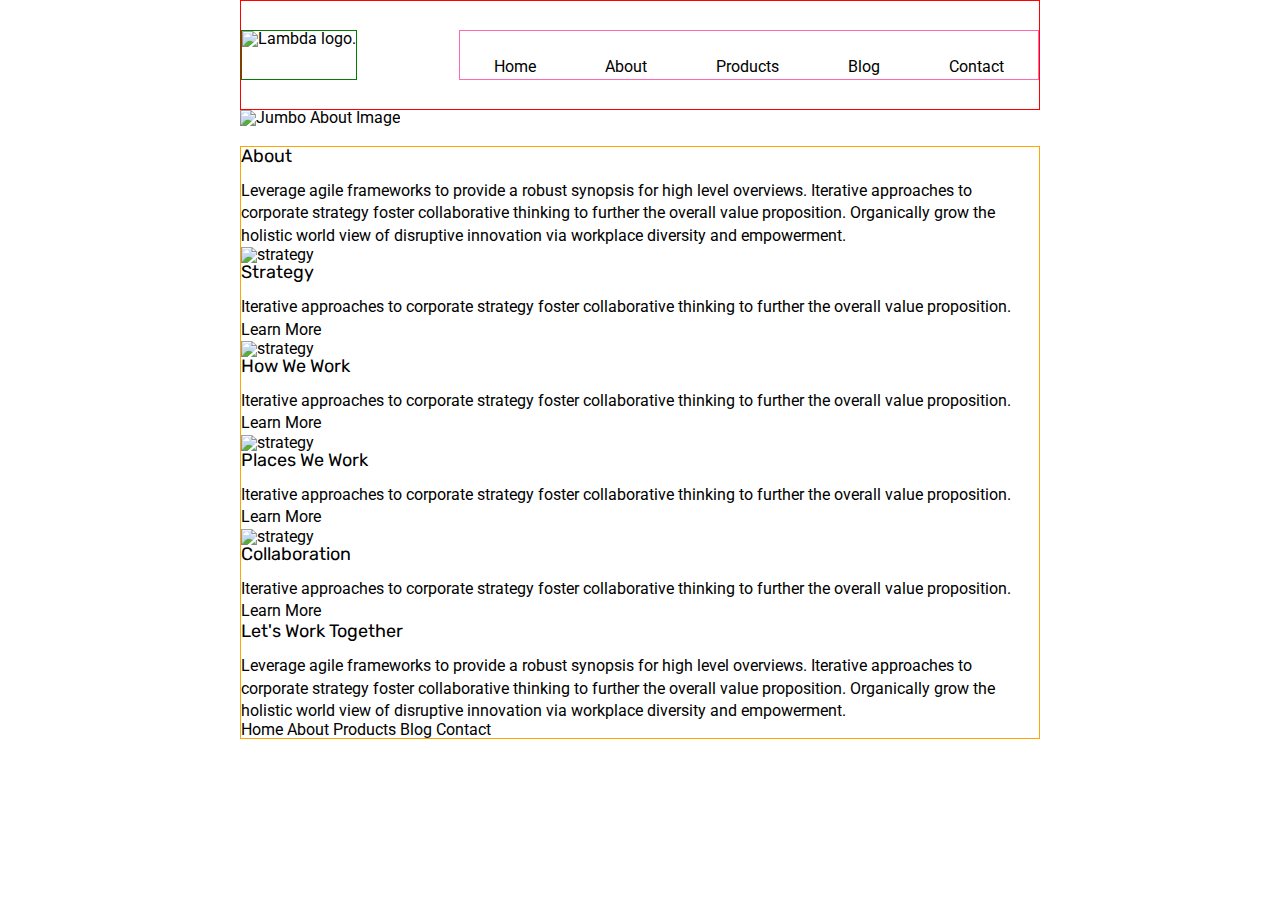
==== about.html @ a565af0c "WIP: About Page HTML Sheet Complete" ====
<!doctype html>

<html lang="en">
<head>
  <meta charset="utf-8">

  <title>Sprint Challenge - About</title>

  <link href="https://fonts.googleapis.com/css?family=Roboto|Rubik" rel="stylesheet">
  <link rel="stylesheet" href="css/about.css">

</head>

<body>
    <header>
        <img class="logo" src="img/lambda-black.png" alt="Lambda logo.">
        <nav>
            <a href="index.html">Home</a>
            <a href="about.html">About</a>
            <a href="#">Products</a>
            <a href="#">Blog</a>
            <a href="#">Contact</a>
        </nav>
    </header>
    
    <div class="jumbo-about-img"><img src="img/jumbo-about.png" alt="Jumbo About Image"></div>
    
    <div class="about-page-container">
        
        <section class="top-content"> 
            <h2>About</h2>
            <p>Leverage agile frameworks to provide a robust synopsis for high level overviews. Iterative approaches to corporate strategy foster collaborative thinking to further the overall value proposition. Organically grow the holistic world view of disruptive innovation via workplace diversity and empowerment.</p>
        </section>
        
        <section class="middle-content">

            <section class="text-container1">

                <img src="img/about-plan.png" alt="strategy">

                <h2>Strategy</h2>
                
                <p>Iterative approaches to corporate strategy foster collaborative thinking to further the overall value proposition.</p>
            
                <p class="learn-button">Learn More</p>
    
            </section>
            
            <section class="text-container2"> 

                <img src="img/about-working.png" alt="strategy">
                
                <h2>How We Work</h2>
                
                <p>Iterative approaches to corporate strategy foster collaborative thinking to further the overall value proposition.</p>
            
                <p class="learn-button">Learn More</p>
          
            </section>
      
            <section class="text-container3">

                <img src="img/about-office.png" alt="strategy">

                <h2>Places We Work</h2>
            
                <p>Iterative approaches to corporate strategy foster collaborative thinking to further the overall value proposition.</p>
            
                <p class="learn-button">Learn More</p>

            </section>
            
            <section class="text-container4">

                <img src="img/about-meeting.png" alt="strategy">
                
                <h2>Collaboration</h2>
                
                <p>Iterative approaches to corporate strategy foster collaborative thinking to further the overall value proposition.</p>
            
                <p class="learn-button">Learn More</p>

            </section>

            <section class="bottom-content">
                
              <h2>Let's Work Together</h2>
                
              <p>Leverage agile frameworks to provide a robust synopsis for high level overviews. Iterative approaches to corporate strategy foster collaborative thinking to further the overall value proposition. Organically grow the holistic world view of disruptive innovation via workplace diversity and empowerment.</p> 
        
            </section>
            
        </section>
    
      <footer>
        <nav>
          <a href="index.html">Home</a>
          <a href="about.html">About</a>
          <a href="#">Products</a>
          <a href="#">Blog</a>
          <a href="#">Contact</a>
        </nav>
      </footer>

    </div><!-- container -->        
</body>
</html>
---- css/about.css ----
/* http://meyerweb.com/eric/tools/css/reset/ 
   v2.0 | 20110126
   License: none (public domain)
*/

html, body, div, span, applet, object, iframe,
h1, h2, h3, h4, h5, h6, p, blockquote, pre,
a, abbr, acronym, address, big, cite, code,
del, dfn, em, img, ins, kbd, q, s, samp,
small, strike, strong, sub, sup, tt, var,
b, u, i, center,
dl, dt, dd, ol, ul, li,
fieldset, form, label, legend,
table, caption, tbody, tfoot, thead, tr, th, td,
article, aside, canvas, details, embed, 
figure, figcaption, footer, header, hgroup, 
menu, nav, output, ruby, section, summary,
time, mark, audio, video {
	margin: 0;
	padding: 0;
	border: 0;
	font-size: 100%;
	font: inherit;
	vertical-align: baseline;
}
/* HTML5 display-role reset for older browsers */
article, aside, details, figcaption, figure, 
footer, header, hgroup, menu, nav, section {
	display: block;
}
body {
	line-height: 1;
}
ol, ul {
	list-style: none;
}
blockquote, q {
	quotes: none;
}
blockquote:before, blockquote:after,
q:before, q:after {
	content: '';
	content: none;
}
table {
	border-collapse: collapse;
	border-spacing: 0;
}

* {
    box-sizing: border-box;
}

html, body {
    height: 100%;
    font-family: 'Roboto', sans-serif;
}

h1, h2, h3, h4, h5 {
    font-size: 18px;
    margin-bottom: 15px;
    font-family: 'Rubik', sans-serif;
}

p {
    line-height: 1.4;
}

header {
    border: 1px solid red; 
    height: 110px; 
    width: 800px;
    margin: 0 auto;
    display: flex; 
    flex-direction: row; 
    justify-content: space-between;  
    align-items: center;  
}

header nav {
    border: 1px solid hotpink; 
    width: 580px;
    height: 50px;  
    display: flex; 
    justify-content: space-around; 
    align-items: flex-end; 
}

header img {
    border: 1px solid green; 
    height: 50px; 
}

nav a { 
    /* border: 1px solid rosybrown;  */
    color: black;
    text-decoration: none;
    height: 20px; 
}

nav a:hover {
    text-decoration: underline; 
}

.about-page-container {
    border: 1px solid orange; 
    width: 800px;
    margin: 0 auto;
}
.jumbo-about-img {
    /* border: 1px solid plum;  */
    width: 800px;
    margin: 0 auto;
    padding-bottom: 20px; 
}
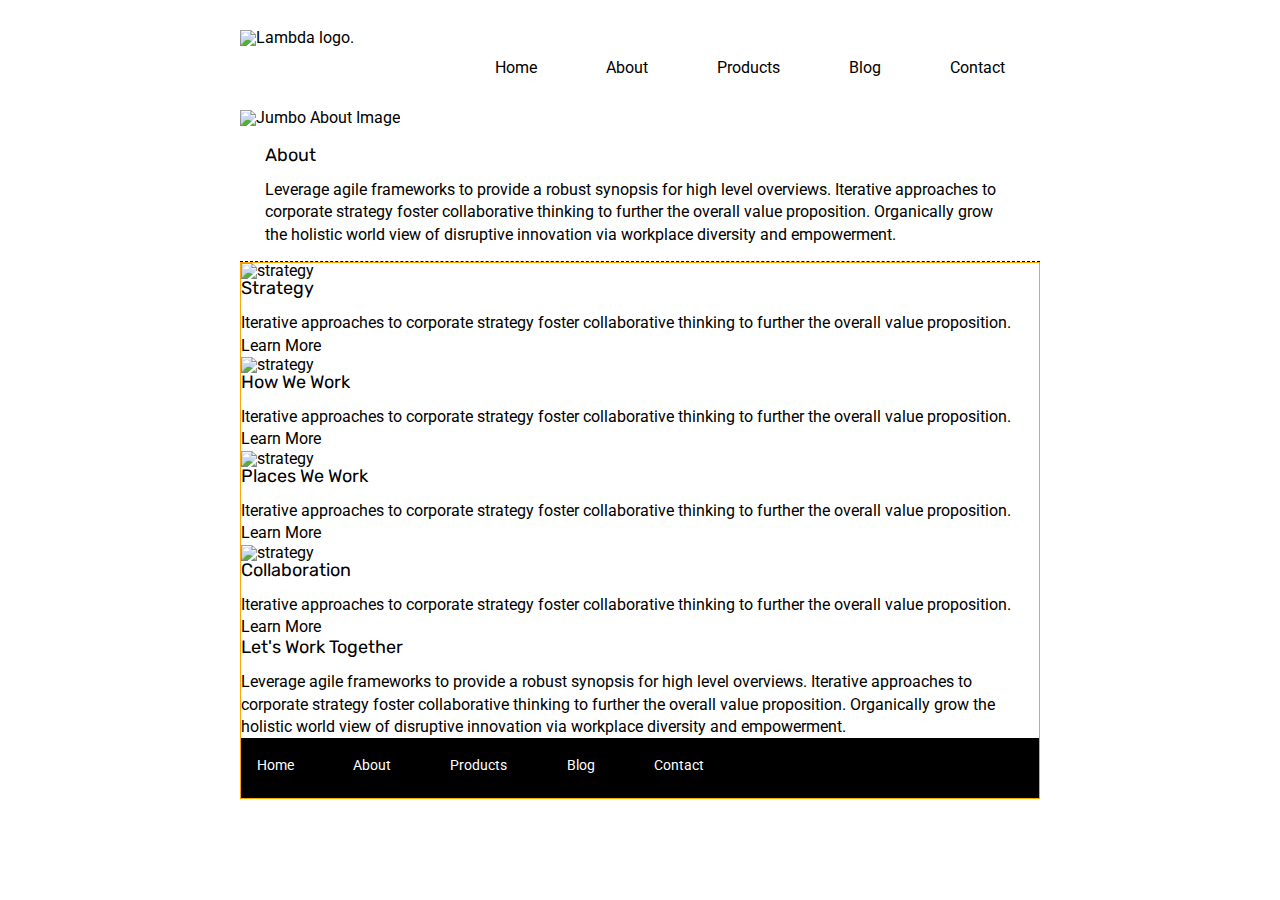
==== commit 75b6ec2e: "WIP: Top and Bottom of About.html Complete" ====
--- a/about.html
+++ b/about.html
@@ -25,12 +25,17 @@
     
     <div class="jumbo-about-img"><img src="img/jumbo-about.png" alt="Jumbo About Image"></div>
     
+    <div class= "about-container">
+         <section class="top-content"> 
+            
+            <h2>About</h2>
+            
+            <p>Leverage agile frameworks to provide a robust synopsis for high level overviews. Iterative approaches to corporate strategy foster collaborative thinking to further the overall value proposition. Organically grow the holistic world view of disruptive innovation via workplace diversity and empowerment.</p>
+
+         </section>
+    </div>
+    
     <div class="about-page-container">
-        
-        <section class="top-content"> 
-            <h2>About</h2>
-            <p>Leverage agile frameworks to provide a robust synopsis for high level overviews. Iterative approaches to corporate strategy foster collaborative thinking to further the overall value proposition. Organically grow the holistic world view of disruptive innovation via workplace diversity and empowerment.</p>
-        </section>
         
         <section class="middle-content">
 
--- a/css/about.css
+++ b/css/about.css
@@ -67,7 +67,7 @@
 }
 
 header {
-    border: 1px solid red; 
+    /* border: 1px solid red;  */
     height: 110px; 
     width: 800px;
     margin: 0 auto;
@@ -78,7 +78,7 @@
 }
 
 header nav {
-    border: 1px solid hotpink; 
+    /* border: 1px solid hotpink;  */
     width: 580px;
     height: 50px;  
     display: flex; 
@@ -87,7 +87,7 @@
 }
 
 header img {
-    border: 1px solid green; 
+    /* border: 1px solid green;  */
     height: 50px; 
 }
 
@@ -102,6 +102,21 @@
     text-decoration: underline; 
 }
 
+.about-container {
+    /* border: 1px solid olive;  */
+    border-bottom: 1px dashed black; 
+    width: 800px;
+    padding-bottom: 15px; 
+    margin: 0 auto;
+    display: flex; 
+    justify-content: center; 
+}
+
+.top-content {
+    /* border: 1px solid blueviolet;  */
+    width: 750px; 
+}
+
 .about-page-container {
     border: 1px solid orange; 
     width: 800px;
@@ -114,4 +129,23 @@
     padding-bottom: 20px; 
 }
 
+footer {
+    width: 100%;
+    background: black;
+}
 
+footer nav {
+    width: 60%;
+    display: flex;
+    justify-content: space-between;
+    align-items: center;
+    padding: 20px 2%;
+    font-size: 14px;
+}
+
+footer nav a {
+    color: white;
+    text-decoration: none;
+}
+
+
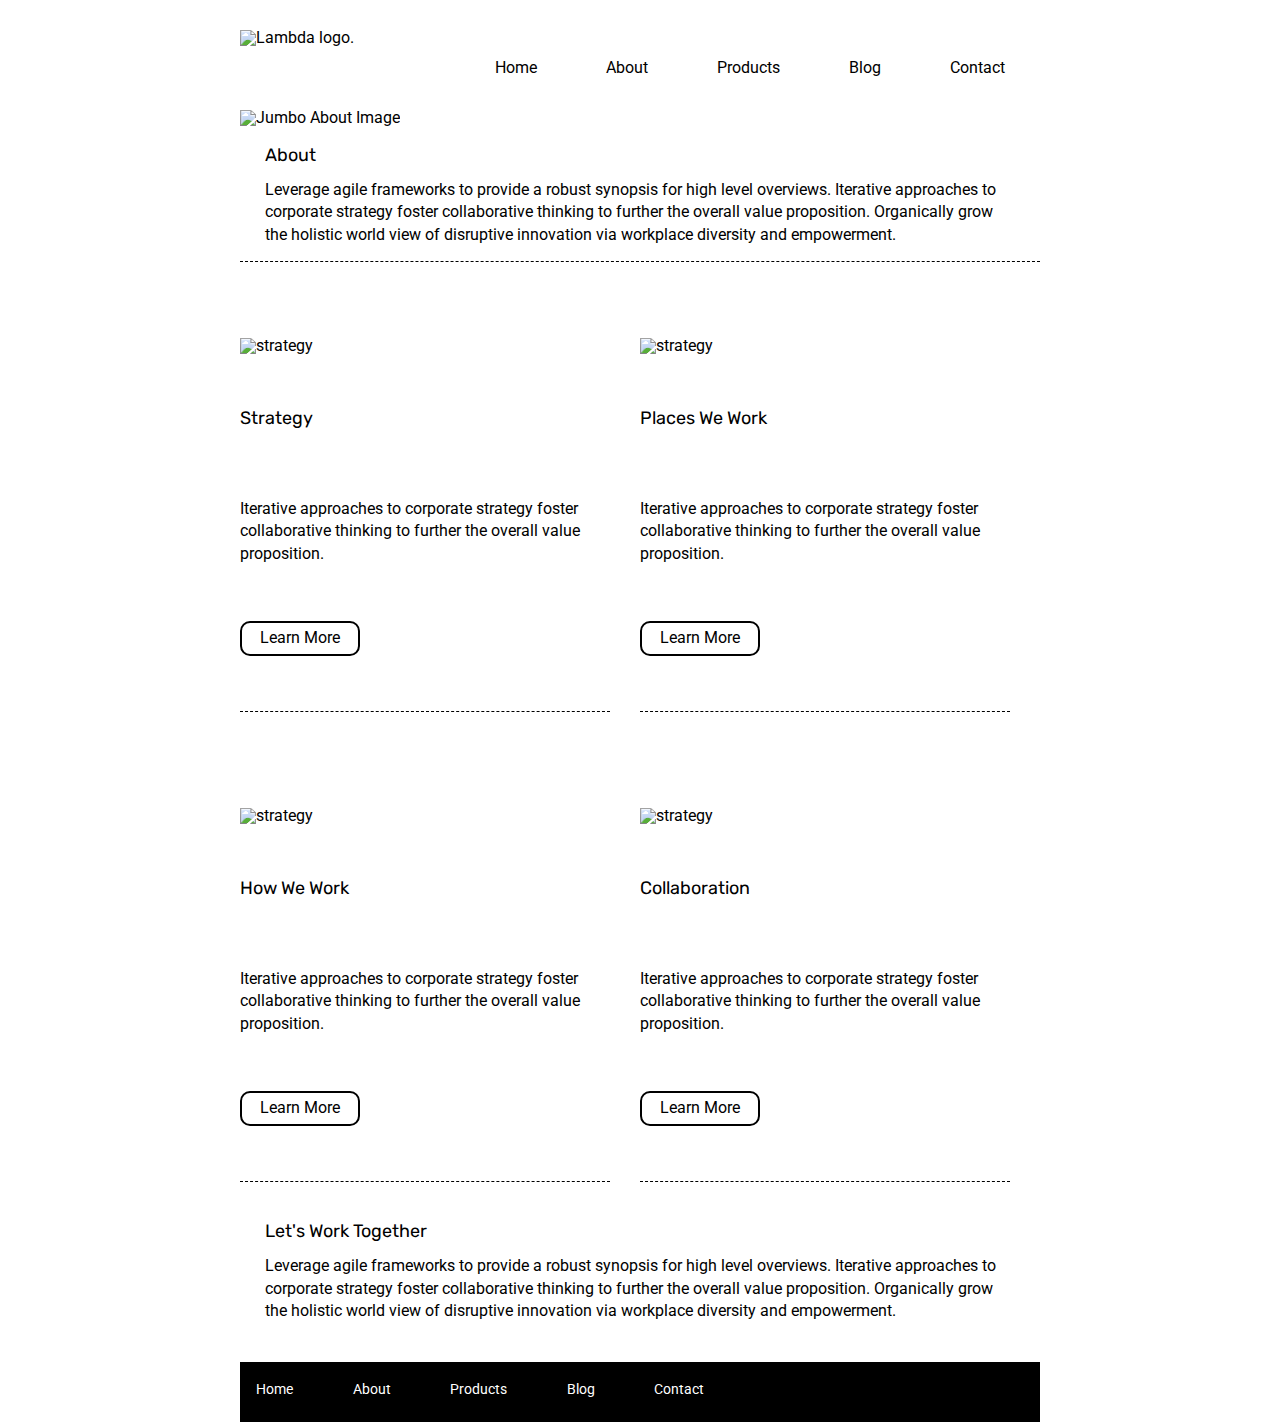
==== commit ffa1c946: "Completed" ====
--- a/about.html
+++ b/about.html
@@ -39,7 +39,7 @@
         
         <section class="middle-content">
 
-            <section class="text-container1">
+            <section class="text-container">
 
                 <img src="img/about-plan.png" alt="strategy">
 
@@ -51,7 +51,7 @@
     
             </section>
             
-            <section class="text-container2"> 
+            <section class="text-container"> 
 
                 <img src="img/about-working.png" alt="strategy">
                 
@@ -63,7 +63,7 @@
           
             </section>
       
-            <section class="text-container3">
+            <section class="text-container">
 
                 <img src="img/about-office.png" alt="strategy">
 
@@ -75,7 +75,7 @@
 
             </section>
             
-            <section class="text-container4">
+            <section class="text-container">
 
                 <img src="img/about-meeting.png" alt="strategy">
                 
@@ -86,17 +86,22 @@
                 <p class="learn-button">Learn More</p>
 
             </section>
+    
+          </section>
 
-            <section class="bottom-content">
+        </div>
+
+    <section class="bottom-container">
+          <section class="bottom-content">
                 
               <h2>Let's Work Together</h2>
                 
               <p>Leverage agile frameworks to provide a robust synopsis for high level overviews. Iterative approaches to corporate strategy foster collaborative thinking to further the overall value proposition. Organically grow the holistic world view of disruptive innovation via workplace diversity and empowerment.</p> 
         
-            </section>
-            
-        </section>
+          </section>
+    </section>
     
+    <div class="footer-container">
       <footer>
         <nav>
           <a href="index.html">Home</a>
@@ -106,7 +111,6 @@
           <a href="#">Contact</a>
         </nav>
       </footer>
-
-    </div><!-- container -->        
+    </div>       
 </body>
 </html>--- a/css/about.css
+++ b/css/about.css
@@ -117,11 +117,6 @@
     width: 750px; 
 }
 
-.about-page-container {
-    border: 1px solid orange; 
-    width: 800px;
-    margin: 0 auto;
-}
 .jumbo-about-img {
     /* border: 1px solid plum;  */
     width: 800px;
@@ -129,6 +124,64 @@
     padding-bottom: 20px; 
 }
 
+.about-page-container {
+    /* border: 1px solid orange;  */
+    width: 800px;
+    margin: 0 auto;
+    padding-top: 20px; 
+    padding-bottom: 40px;
+}
+
+.middle-content {
+    /* border: 1px solid salmon;  */
+    height: 900px; 
+    display: flex; 
+    flex-flow: column wrap; 
+    justify-content: space-between; 
+
+}
+
+.text-container {
+    border-bottom: 1px dashed black; 
+    width: 370px; 
+    height: 430px; 
+    display: flex; 
+    flex-direction: column; 
+    justify-content: space-evenly; 
+}
+
+.learn-button {
+    border: 2px solid black; 
+    border-radius: 10px; 
+    display: flex; 
+    justify-content: center; 
+    align-items: center; 
+    height: 35px; 
+    width: 120px; 
+}
+
+.bottom-container {
+    /* border: 1px solid red;  */
+    width: 800px;
+    padding-bottom: 40px; 
+    margin: 0 auto;
+    display: flex; 
+    justify-content: center; 
+
+}
+
+.bottom-content {
+    /* border: 1px solid orangered;  */
+    width: 750px; 
+}
+
+.footer-container {
+    /* border: 1px solid red;  */
+    width: 800px; 
+    margin: 0 auto;
+    display: flex; 
+    justify-content: center;
+}
 footer {
     width: 100%;
     background: black;
